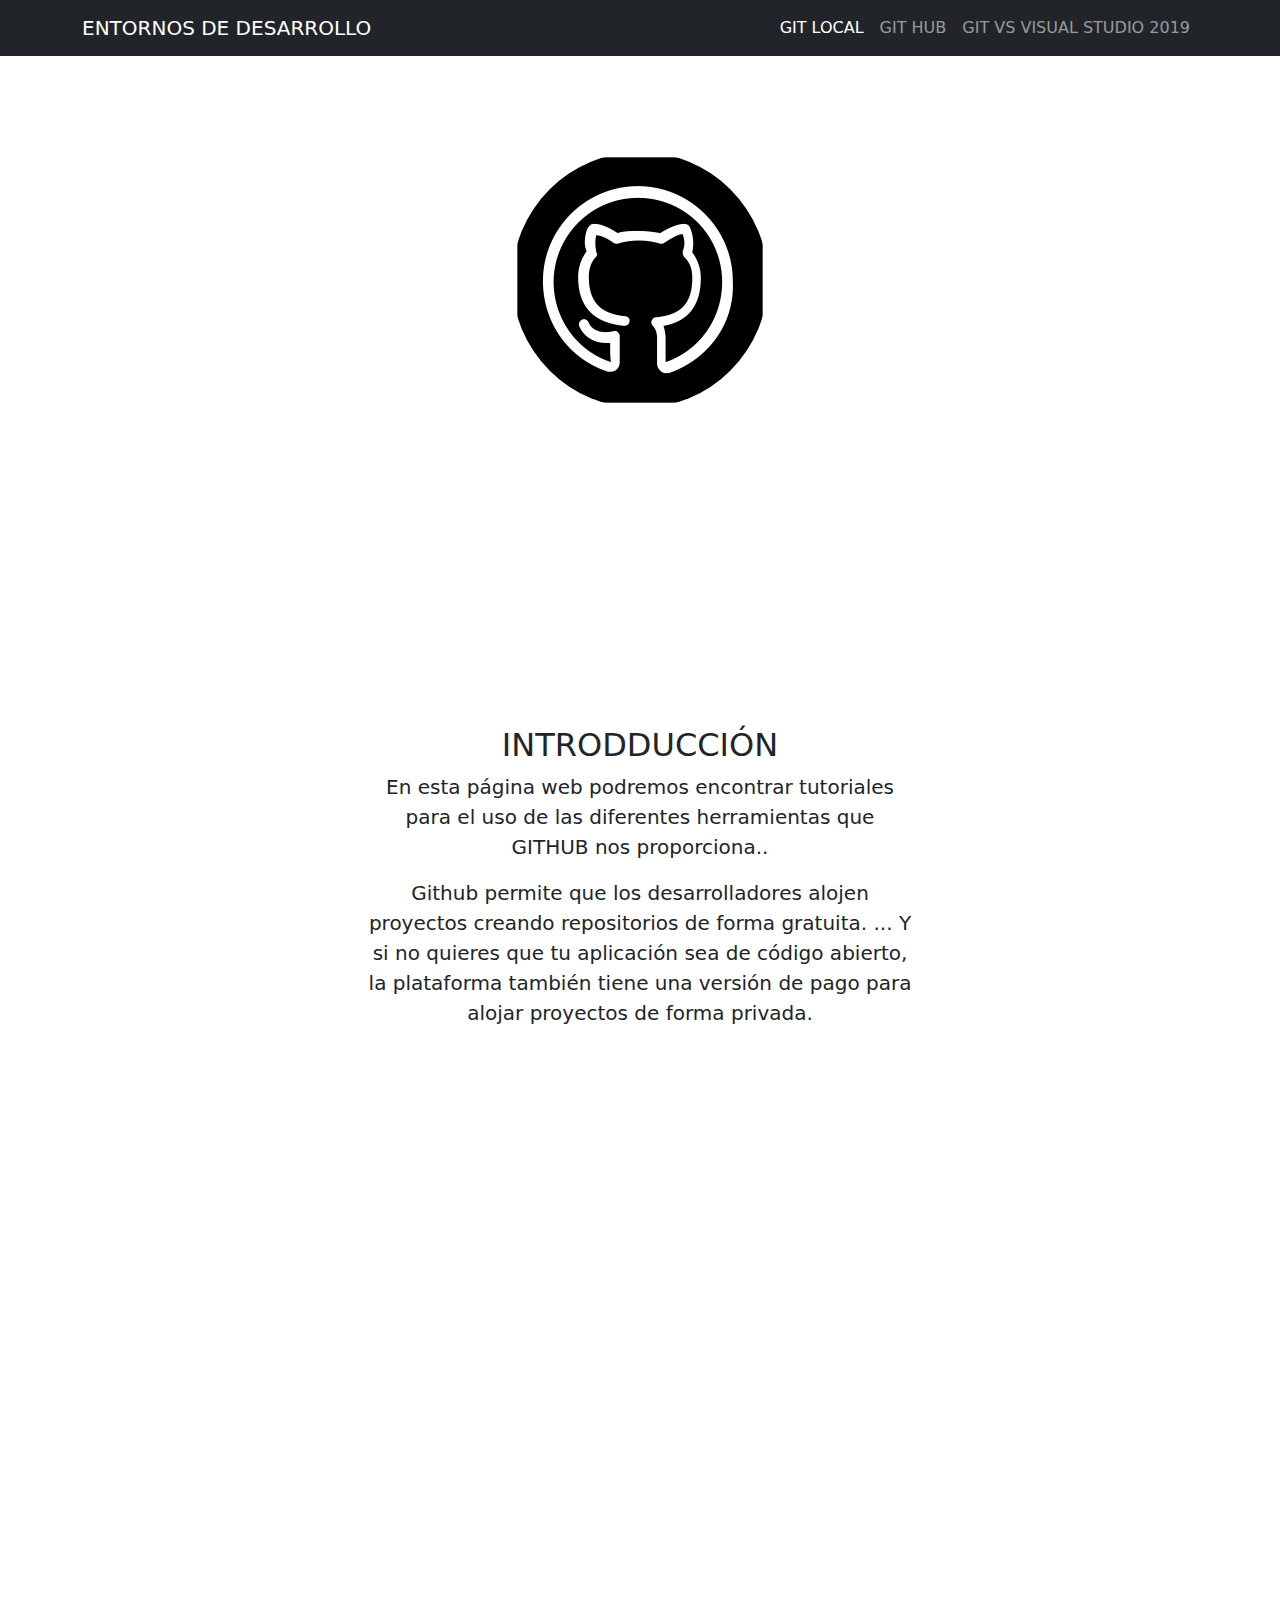
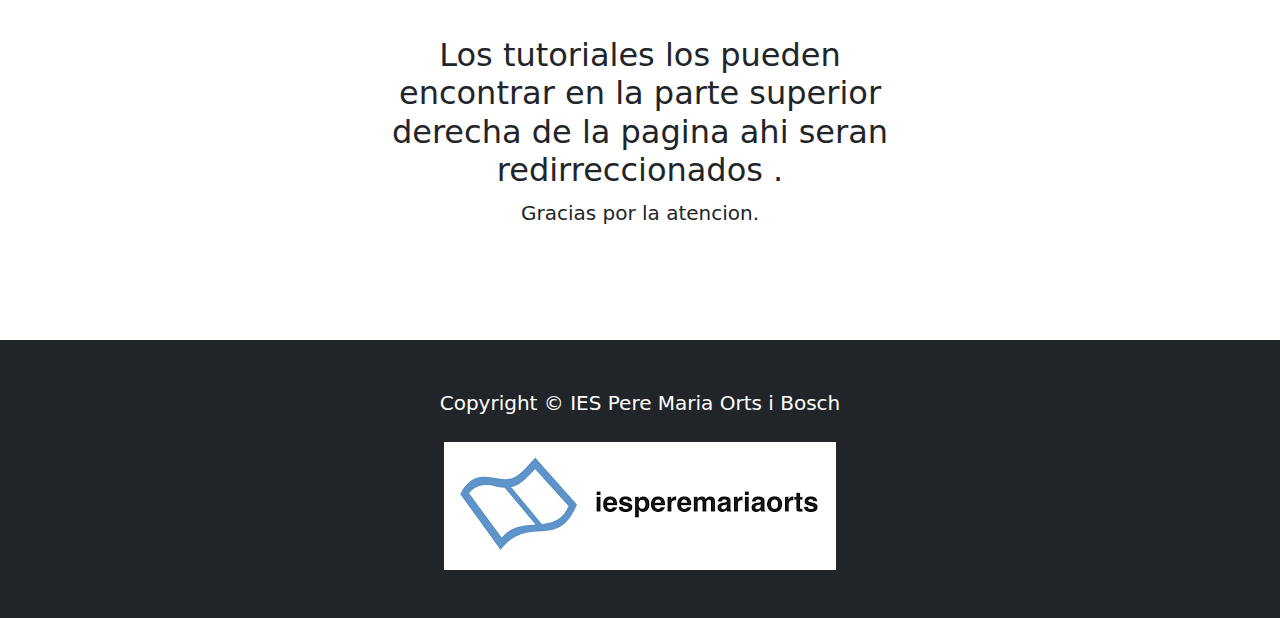
==== index.html @ 467ee98a "Almacenamiento del proyecto en la organizacion ya casi terminado" ====
<!DOCTYPE html>
<html lang="en">
    <head>
        <meta charset="utf-8" />
        <meta name="viewport" content="width=device-width, initial-scale=1, shrink-to-fit=no" />
        <meta name="description" content="" />
        <meta name="author" content="" />
        <title>Proyecto Final Git - GitHub</title>
        <!-- Favicon-->
        <link rel="icon" type="image/x-icon" href="assets/favicon.ico" />
        <!-- Core theme CSS (includes Bootstrap)-->
        <link href="css/styles.css" rel="stylesheet" />
    </head>
    <body>
        <!-- Responsive navbar-->
        <nav class="navbar navbar-expand-lg navbar-dark bg-dark">
            <div class="container">
                <a class="navbar-brand" href="index.html">ENTORNOS DE DESARROLLO</a>
                <button class="navbar-toggler" type="button" data-bs-toggle="collapse" data-bs-target="#navbarSupportedContent" aria-controls="navbarSupportedContent" aria-expanded="false" aria-label="Toggle navigation"><span class="navbar-toggler-icon"></span></button>
                <div class="collapse navbar-collapse" id="navbarSupportedContent">
                    <ul class="navbar-nav ms-auto mb-2 mb-lg-0">
                        <li class="nav-item"><a class="nav-link active" aria-current="page" href="gitLocal.html">GIT LOCAL</a></li>
                        <li class="nav-item"><a class="nav-link" href="gitHub.html">GIT HUB</a></li>
                        <li class="nav-item"><a class="nav-link" href="gitVsVisual.html">GIT VS VISUAL STUDIO 2019</a></li>
                    </ul>
                </div>
            </div>
        </nav>
        <!-- Header - set the background image for the header in the line below-->
        <header class="py-5 bg-image-full" style="background-image: url('https://source.unsplash.com/wfh8dDlNFOk/1600x900')">
            <div class="text-center my-5">
                <img class="img-fluid rounded-circle mb-4" src="assets/PortadaGitHub.png" alt="..." />
                <h1 class="text-white fs-3 fw-bolder">PROYECTO FINAL GIT Y GITHUB </h1>
                <p class="text-white-50 mb-0">LEOBARDO SALVADOR RÍOS SUÁREZ 
                <br>
                AQUI VA EL NOMBRE DE MI COMPAÑERO    
                </p>
            </div>
        </header>
        <!-- Content section-->
        <section class="py-5">
            <div class="container my-5">
                <div class="row justify-content-center">
                    <div class="col-lg-6">
                        <h2>INTRODDUCCIÓN</h2>
                        <p class="lead">En esta página web podremos encontrar tutoriales para el uso de las diferentes herramientas que GITHUB nos proporciona..</p>
                        <p class="mb-0">Github permite que los desarrolladores alojen proyectos creando repositorios de forma gratuita. ... Y si no quieres que tu aplicación sea de código abierto, la plataforma también tiene una versión de pago para alojar proyectos de forma privada.</p>
                    </div>
                </div>
            </div>
        </section>
        <!-- Image element - set the background image for the header in the line below-->
        <div class="py-5 bg-image-full" style="background-image: url('https://source.unsplash.com/4ulffa6qoKA/1200x800')">
            <!-- Put anything you want here! The spacer below with inline CSS is just for demo purposes!-->
            <div style="height: 20rem"></div>
        </div>
        <!-- Content section-->
        <section class="py-5">
            <div class="container my-5">
                <div class="row justify-content-center">
                    <div class="col-lg-6">
                        <h2>Los tutoriales los pueden encontrar en la parte superior derecha de la pagina ahi seran redirreccionados .</h2>
                        <p class="lead">Gracias por la atencion.</p>
                        <p class="mb-0"></p>
                    </div>
                </div>
            </div>
        </section>
        <!-- Footer-->
        <footer class="py-5 bg-dark">
            <div class="container"><p class="m-0 text-center text-white">Copyright &copy; IES Pere Maria Orts i Bosch</p></div>
            <br>
        <center>   <img class="imgIESPERE" src="assets/descarga.png" alt="..." /></center> 
        </footer>
        <!-- Bootstrap core JS-->
        <script src="https://cdn.jsdelivr.net/npm/bootstrap@5.0.1/dist/js/bootstrap.bundle.min.js"></script>
        <!-- Core theme JS-->
        <script src="js/scripts.js"></script>
    </body>
</html>
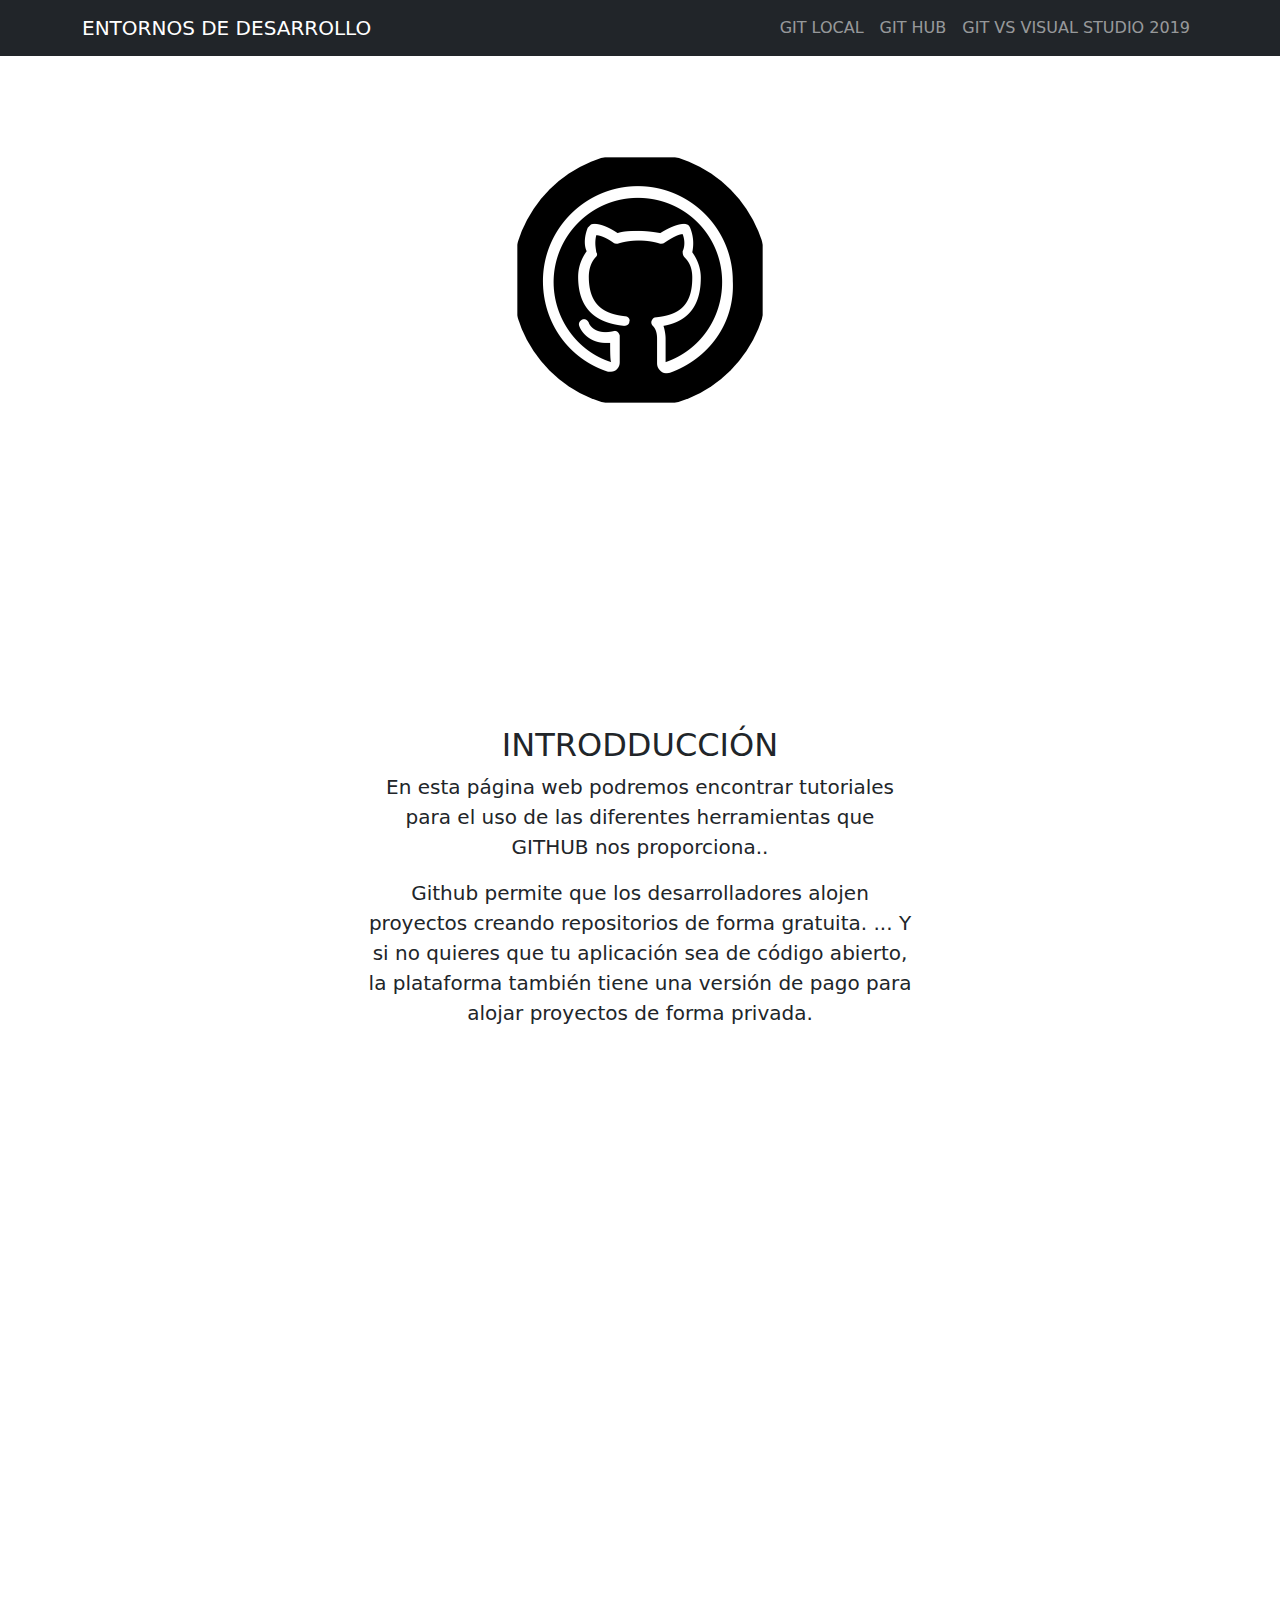
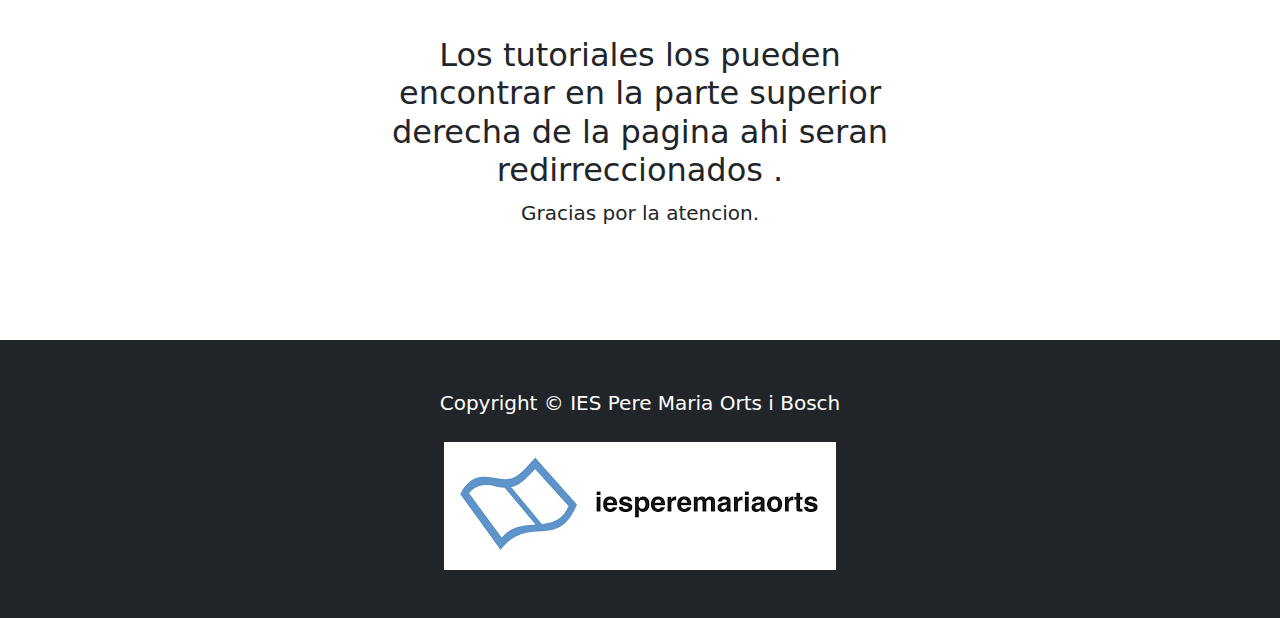
==== commit 32cbf03b: "Add files via upload" ====
--- a/index.html
+++ b/index.html
@@ -1,81 +1,81 @@
-<!DOCTYPE html>
-<html lang="en">
-    <head>
-        <meta charset="utf-8" />
-        <meta name="viewport" content="width=device-width, initial-scale=1, shrink-to-fit=no" />
-        <meta name="description" content="" />
-        <meta name="author" content="" />
-        <title>Proyecto Final Git - GitHub</title>
-        <!-- Favicon-->
-        <link rel="icon" type="image/x-icon" href="assets/favicon.ico" />
-        <!-- Core theme CSS (includes Bootstrap)-->
-        <link href="css/styles.css" rel="stylesheet" />
-    </head>
-    <body>
-        <!-- Responsive navbar-->
-        <nav class="navbar navbar-expand-lg navbar-dark bg-dark">
-            <div class="container">
-                <a class="navbar-brand" href="index.html">ENTORNOS DE DESARROLLO</a>
-                <button class="navbar-toggler" type="button" data-bs-toggle="collapse" data-bs-target="#navbarSupportedContent" aria-controls="navbarSupportedContent" aria-expanded="false" aria-label="Toggle navigation"><span class="navbar-toggler-icon"></span></button>
-                <div class="collapse navbar-collapse" id="navbarSupportedContent">
-                    <ul class="navbar-nav ms-auto mb-2 mb-lg-0">
-                        <li class="nav-item"><a class="nav-link active" aria-current="page" href="gitLocal.html">GIT LOCAL</a></li>
-                        <li class="nav-item"><a class="nav-link" href="gitHub.html">GIT HUB</a></li>
-                        <li class="nav-item"><a class="nav-link" href="gitVsVisual.html">GIT VS VISUAL STUDIO 2019</a></li>
-                    </ul>
-                </div>
-            </div>
-        </nav>
-        <!-- Header - set the background image for the header in the line below-->
-        <header class="py-5 bg-image-full" style="background-image: url('https://source.unsplash.com/wfh8dDlNFOk/1600x900')">
-            <div class="text-center my-5">
-                <img class="img-fluid rounded-circle mb-4" src="assets/PortadaGitHub.png" alt="..." />
-                <h1 class="text-white fs-3 fw-bolder">PROYECTO FINAL GIT Y GITHUB </h1>
-                <p class="text-white-50 mb-0">LEOBARDO SALVADOR RÍOS SUÁREZ 
-                <br>
-                AQUI VA EL NOMBRE DE MI COMPAÑERO    
-                </p>
-            </div>
-        </header>
-        <!-- Content section-->
-        <section class="py-5">
-            <div class="container my-5">
-                <div class="row justify-content-center">
-                    <div class="col-lg-6">
-                        <h2>INTRODDUCCIÓN</h2>
-                        <p class="lead">En esta página web podremos encontrar tutoriales para el uso de las diferentes herramientas que GITHUB nos proporciona..</p>
-                        <p class="mb-0">Github permite que los desarrolladores alojen proyectos creando repositorios de forma gratuita. ... Y si no quieres que tu aplicación sea de código abierto, la plataforma también tiene una versión de pago para alojar proyectos de forma privada.</p>
-                    </div>
-                </div>
-            </div>
-        </section>
-        <!-- Image element - set the background image for the header in the line below-->
-        <div class="py-5 bg-image-full" style="background-image: url('https://source.unsplash.com/4ulffa6qoKA/1200x800')">
-            <!-- Put anything you want here! The spacer below with inline CSS is just for demo purposes!-->
-            <div style="height: 20rem"></div>
-        </div>
-        <!-- Content section-->
-        <section class="py-5">
-            <div class="container my-5">
-                <div class="row justify-content-center">
-                    <div class="col-lg-6">
-                        <h2>Los tutoriales los pueden encontrar en la parte superior derecha de la pagina ahi seran redirreccionados .</h2>
-                        <p class="lead">Gracias por la atencion.</p>
-                        <p class="mb-0"></p>
-                    </div>
-                </div>
-            </div>
-        </section>
-        <!-- Footer-->
-        <footer class="py-5 bg-dark">
-            <div class="container"><p class="m-0 text-center text-white">Copyright &copy; IES Pere Maria Orts i Bosch</p></div>
-            <br>
-        <center>   <img class="imgIESPERE" src="assets/descarga.png" alt="..." /></center> 
-        </footer>
-        <!-- Bootstrap core JS-->
-        <script src="https://cdn.jsdelivr.net/npm/bootstrap@5.0.1/dist/js/bootstrap.bundle.min.js"></script>
-        <!-- Core theme JS-->
-        <script src="js/scripts.js"></script>
-    </body>
-</html>
-
+<!DOCTYPE html>
+<html lang="en">
+    <head>
+        <meta charset="utf-8" />
+        <meta name="viewport" content="width=device-width, initial-scale=1, shrink-to-fit=no" />
+        <meta name="description" content="" />
+        <meta name="author" content="" />
+        <title>Proyecto Final Git - GitHub</title>
+        <!-- Favicon-->
+        <link rel="icon" type="image/x-icon" href="assets/favicon.ico" />
+        <!-- Core theme CSS (includes Bootstrap)-->
+        <link href="css/styles.css" rel="stylesheet" />
+    </head>
+    <body>
+        <!-- Responsive navbar-->
+        <nav class="navbar navbar-expand-lg navbar-dark bg-dark">
+            <div class="container">
+                <a class="navbar-brand" href="index.html">ENTORNOS DE DESARROLLO</a>
+                <button class="navbar-toggler" type="button" data-bs-toggle="collapse" data-bs-target="#navbarSupportedContent" aria-controls="navbarSupportedContent" aria-expanded="false" aria-label="Toggle navigation"><span class="navbar-toggler-icon"></span></button>
+                <div class="collapse navbar-collapse" id="navbarSupportedContent">
+                    <ul class="navbar-nav ms-auto mb-2 mb-lg-0">
+                        <li class="nav-item"><a class="nav-link" aria-current="page" href="gitLocal.html">GIT LOCAL</a></li>
+                        <li class="nav-item"><a class="nav-link" href="gitHub.html">GIT HUB</a></li>
+                        <li class="nav-item"><a class="nav-link" href="gitVsVisual.html">GIT VS VISUAL STUDIO 2019</a></li>
+                    </ul>
+                </div>
+            </div>
+        </nav>
+        <!-- Header - set the background image for the header in the line below-->
+        <header class="py-5 bg-image-full" style="background-image: url('https://source.unsplash.com/wfh8dDlNFOk/1600x900')">
+            <div class="text-center my-5">
+                <img class="img-fluid rounded-circle mb-4" src="assets/PortadaGitHub.png" alt="..." />
+                <h1 class="text-white fs-3 fw-bolder">PROYECTO FINAL GIT Y GITHUB </h1>
+                <p class="text-white-50 mb-0">LEOBARDO SALVADOR RÍOS SUÁREZ 
+                <br>
+                ALBERTO PATÓN PARDO    
+                </p>
+            </div>
+        </header>
+        <!-- Content section-->
+        <section class="py-5">
+            <div class="container my-5">
+                <div class="row justify-content-center">
+                    <div class="col-lg-6">
+                        <h2>INTRODDUCCIÓN</h2>
+                        <p class="lead">En esta página web podremos encontrar tutoriales para el uso de las diferentes herramientas que GITHUB nos proporciona..</p>
+                        <p class="mb-0">Github permite que los desarrolladores alojen proyectos creando repositorios de forma gratuita. ... Y si no quieres que tu aplicación sea de código abierto, la plataforma también tiene una versión de pago para alojar proyectos de forma privada.</p>
+                    </div>
+                </div>
+            </div>
+        </section>
+        <!-- Image element - set the background image for the header in the line below-->
+        <div class="py-5 bg-image-full" style="background-image: url('https://source.unsplash.com/4ulffa6qoKA/1200x800')">
+            <!-- Put anything you want here! The spacer below with inline CSS is just for demo purposes!-->
+            <div style="height: 20rem"></div>
+        </div>
+        <!-- Content section-->
+        <section class="py-5">
+            <div class="container my-5">
+                <div class="row justify-content-center">
+                    <div class="col-lg-6">
+                        <h2>Los tutoriales los pueden encontrar en la parte superior derecha de la pagina ahi seran redirreccionados .</h2>
+                        <p class="lead">Gracias por la atencion.</p>
+                        <p class="mb-0"></p>
+                    </div>
+                </div>
+            </div>
+        </section>
+        <!-- Footer-->
+        <footer class="py-5 bg-dark">
+            <div class="container"><p class="m-0 text-center text-white">Copyright &copy; IES Pere Maria Orts i Bosch</p></div>
+            <br>
+        <center>   <img class="imgIESPERE" src="assets/descarga.png" alt="..." /></center> 
+        </footer>
+        <!-- Bootstrap core JS-->
+        <script src="https://cdn.jsdelivr.net/npm/bootstrap@5.0.1/dist/js/bootstrap.bundle.min.js"></script>
+        <!-- Core theme JS-->
+        <script src="js/scripts.js"></script>
+    </body>
+</html>
+
